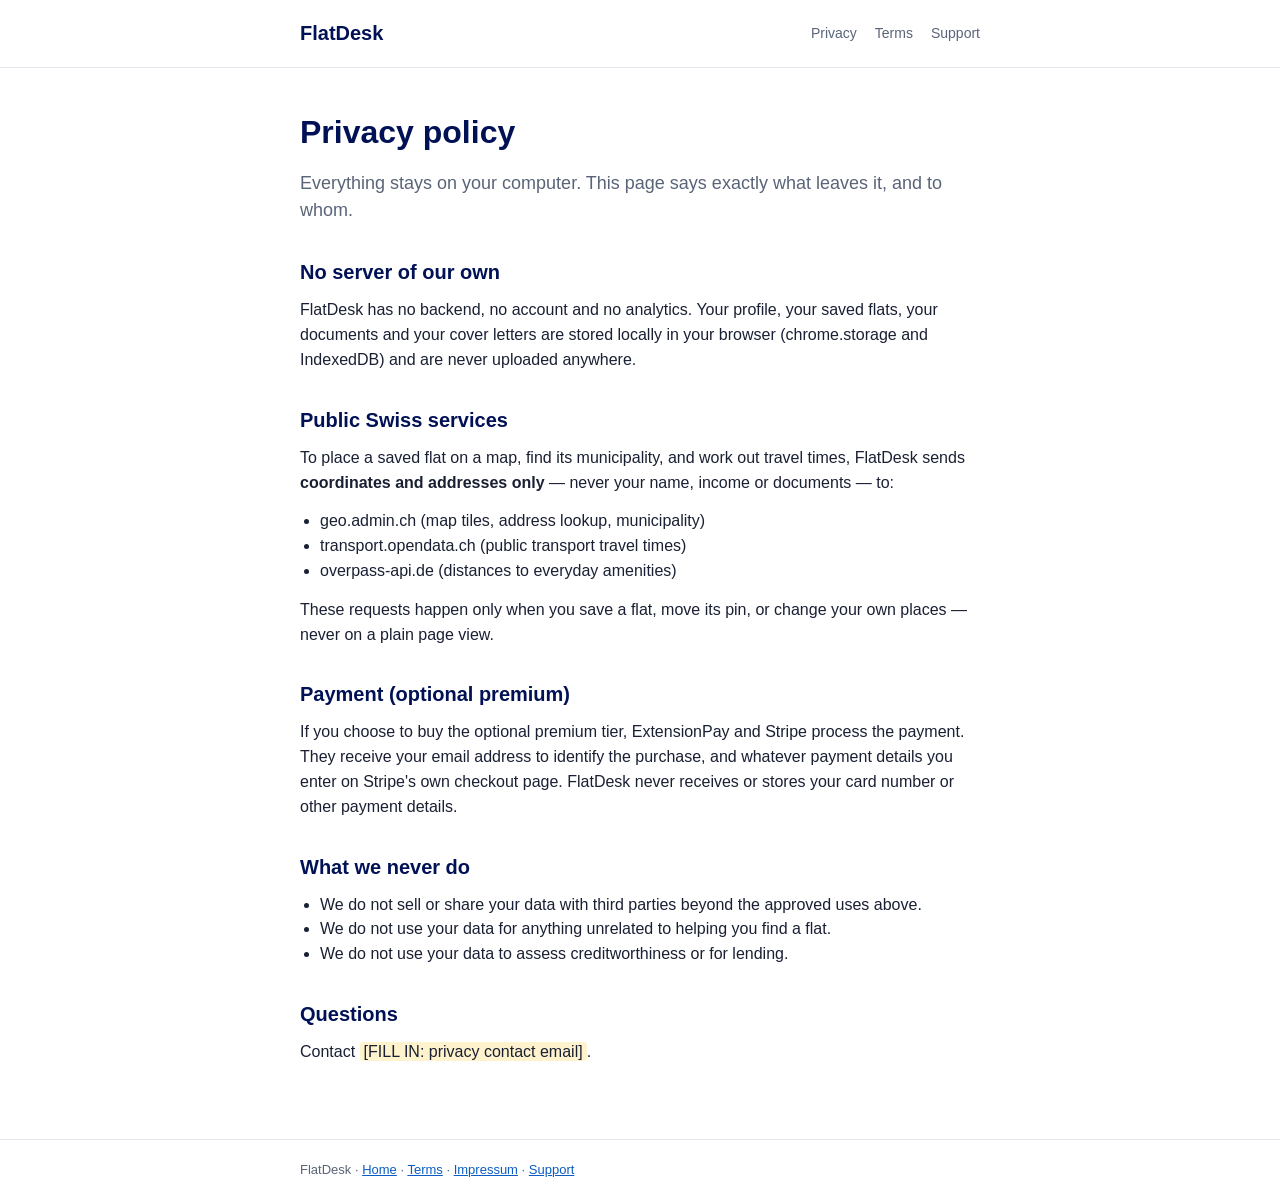
==== privacy.html @ 791a2e6d "FlatDesk public pages: privacy, terms, impressum, support" ====
<!doctype html><html lang="en"><head><meta charset="utf-8">
<meta name="viewport" content="width=device-width,initial-scale=1">
<title>Privacy policy — FlatDesk</title>
<link rel="stylesheet" href="style.css"></head><body>
<header class="site"><div class="wrap"><a class="brand" href="index.html">FlatDesk</a>
<nav><a href="privacy.html">Privacy</a><a href="terms.html">Terms</a><a href="support.html">Support</a></nav></div></header>
<main><div class="wrap">
<h1>Privacy policy</h1>
<p class="lead">Everything stays on your computer. This page says exactly what leaves it, and to whom.</p>

<h2>No server of our own</h2>
<p>FlatDesk has no backend, no account and no analytics. Your profile, your saved flats, your documents and your cover letters are stored locally in your browser (chrome.storage and IndexedDB) and are never uploaded anywhere.</p>

<h2>Public Swiss services</h2>
<p>To place a saved flat on a map, find its municipality, and work out travel times, FlatDesk sends <strong>coordinates and addresses only</strong> — never your name, income or documents — to:</p>
<ul>
<li>geo.admin.ch (map tiles, address lookup, municipality)</li>
<li>transport.opendata.ch (public transport travel times)</li>
<li>overpass-api.de (distances to everyday amenities)</li>
</ul>
<p>These requests happen only when you save a flat, move its pin, or change your own places — never on a plain page view.</p>

<h2>Payment (optional premium)</h2>
<p>If you choose to buy the optional premium tier, ExtensionPay and Stripe process the payment. They receive your email address to identify the purchase, and whatever payment details you enter on Stripe's own checkout page. FlatDesk never receives or stores your card number or other payment details.</p>

<h2>What we never do</h2>
<ul>
<li>We do not sell or share your data with third parties beyond the approved uses above.</li>
<li>We do not use your data for anything unrelated to helping you find a flat.</li>
<li>We do not use your data to assess creditworthiness or for lending.</li>
</ul>

<h2>Questions</h2>
<p>Contact <span class="fill">[FILL IN: privacy contact email]</span>.</p>
</div></main>
<footer><div class="wrap">FlatDesk · <a href="index.html">Home</a> · <a href="terms.html">Terms</a> · <a href="impressum.html">Impressum</a> · <a href="support.html">Support</a></div></footer>
</body></html>
---- style.css ----
:root{--navy:#001155;--blue:#0A5CC2;--bg:#fff;--text:#1a2033;--muted:#5a6478;--line:#e4e7ee}
*{box-sizing:border-box}
body{margin:0;font-family:-apple-system,"Segoe UI",Roboto,sans-serif;color:var(--text);background:var(--bg);line-height:1.55}
.wrap{max-width:720px;margin:0 auto;padding:0 20px}
header.site{border-bottom:1px solid var(--line);padding:18px 0}
header.site .wrap{display:flex;align-items:center;justify-content:space-between}
.brand{color:var(--navy);font-weight:700;font-size:20px;text-decoration:none}
nav a{color:var(--muted);text-decoration:none;margin-left:18px;font-size:14px}
nav a:hover{color:var(--blue)}
main{padding:40px 0 60px}
h1{color:var(--navy);font-size:32px;margin:0 0 12px}
h2{color:var(--navy);font-size:20px;margin:32px 0 10px}
p{margin:0 0 14px}
ul{margin:0 0 14px;padding-left:20px}
a{color:var(--blue)}
.lead{font-size:18px;color:var(--muted)}
.btn{display:inline-block;background:var(--blue);color:#fff;padding:12px 22px;border-radius:8px;text-decoration:none;font-weight:600}
.btn:hover{background:var(--navy)}
.fill{background:#fff3cd;padding:1px 4px;border-radius:3px}
footer{border-top:1px solid var(--line);padding:20px 0;color:var(--muted);font-size:13px}
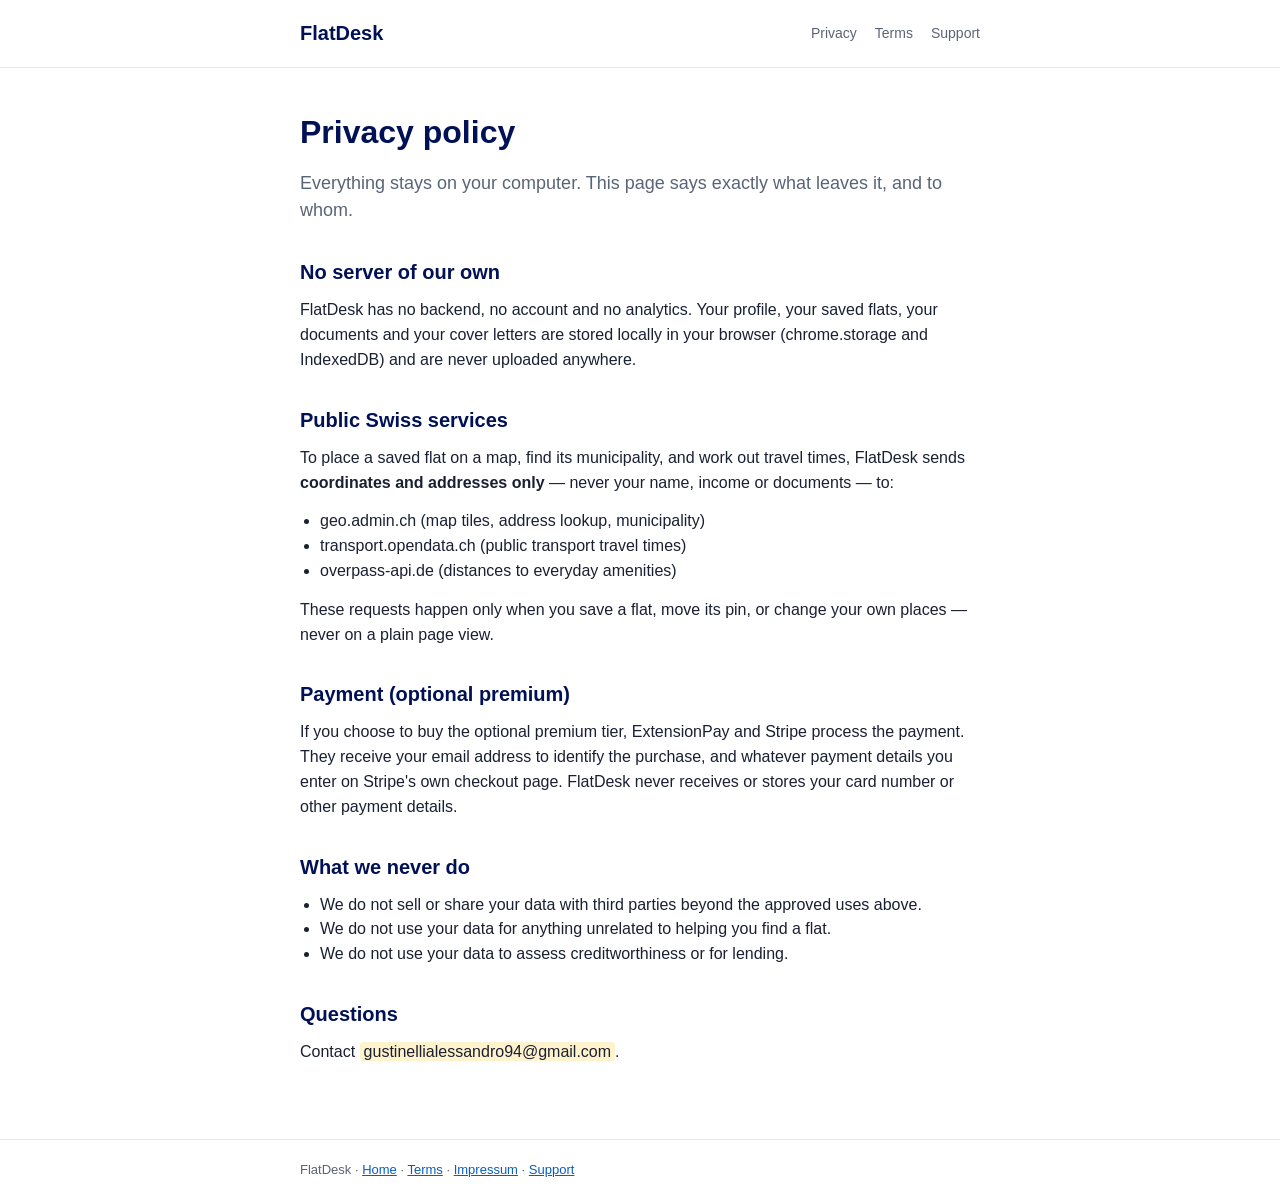
==== commit 4756d8c1: "Fill in contact email and Impressum details" ====
--- a/privacy.html
+++ b/privacy.html
@@ -31,7 +31,7 @@
 </ul>
 
 <h2>Questions</h2>
-<p>Contact <span class="fill">[FILL IN: privacy contact email]</span>.</p>
+<p>Contact <span class="fill">gustinellialessandro94@gmail.com</span>.</p>
 </div></main>
 <footer><div class="wrap">FlatDesk · <a href="index.html">Home</a> · <a href="terms.html">Terms</a> · <a href="impressum.html">Impressum</a> · <a href="support.html">Support</a></div></footer>
 </body></html>
